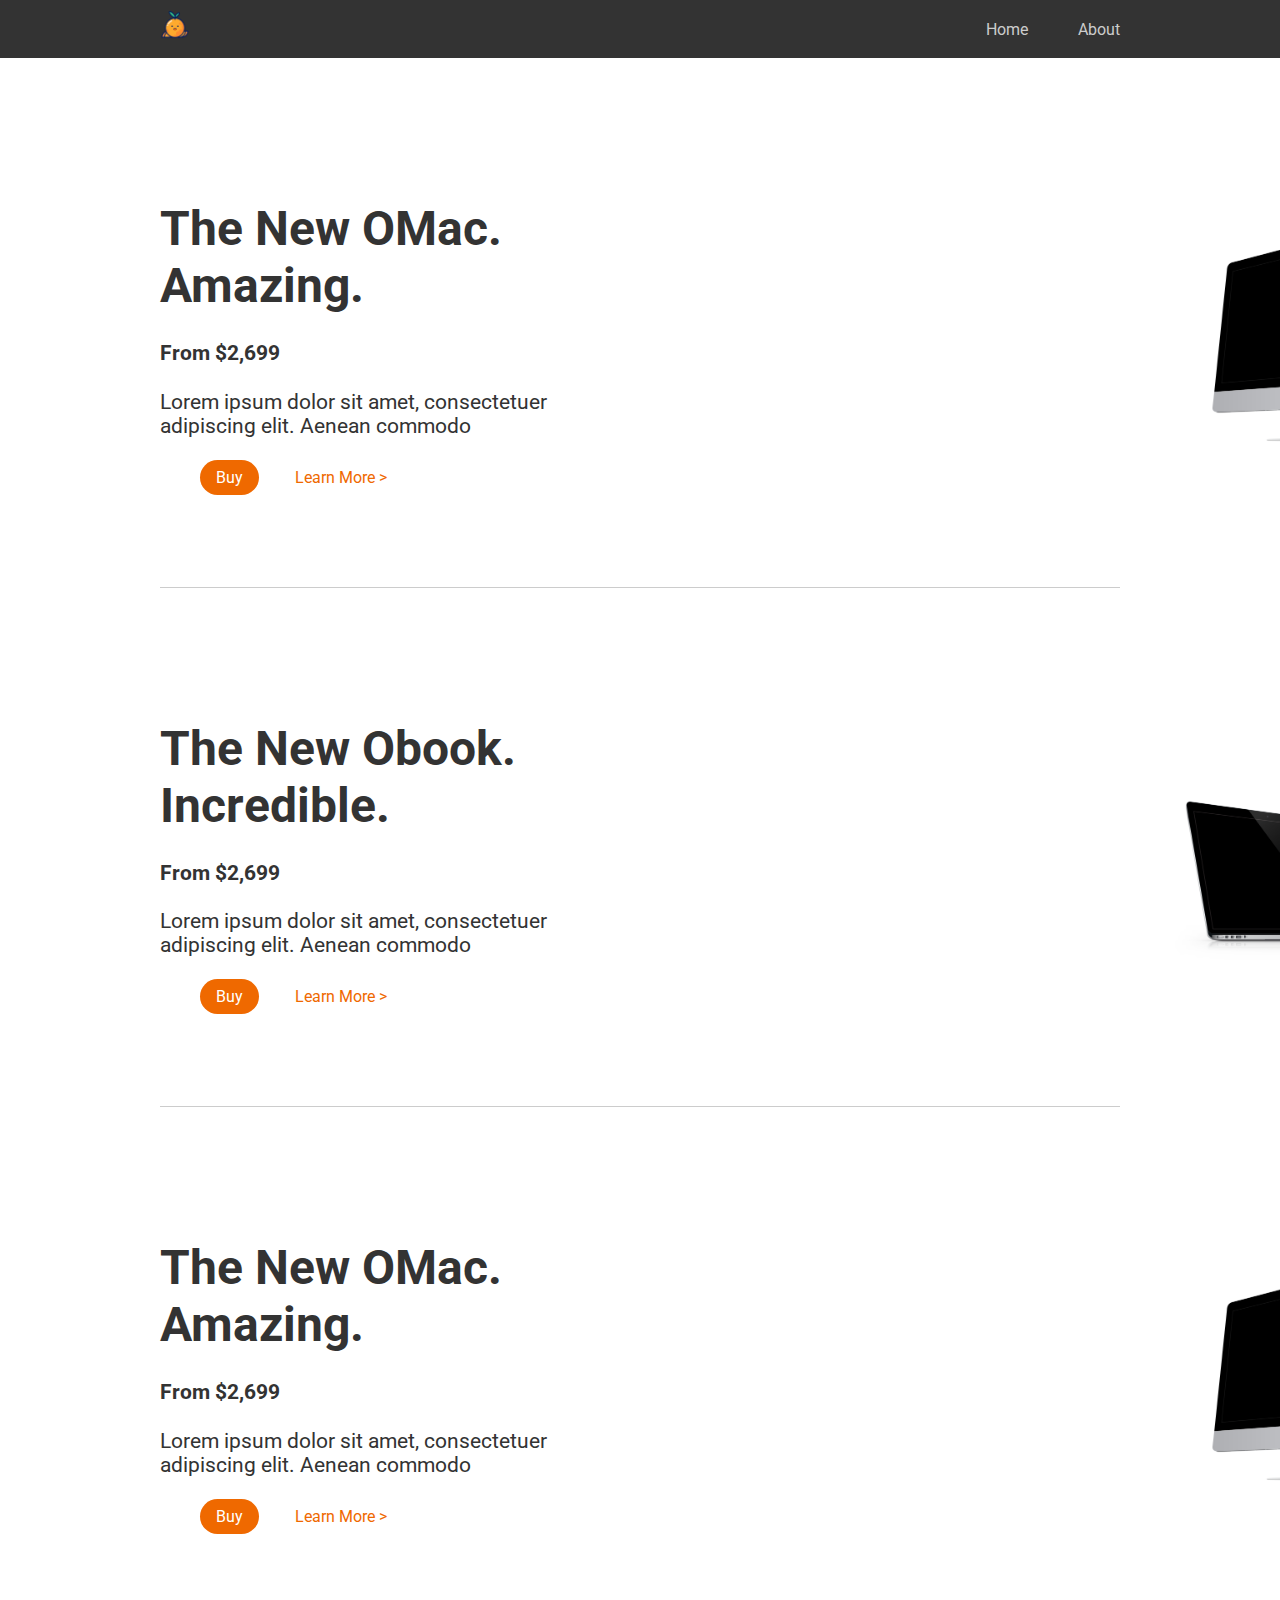
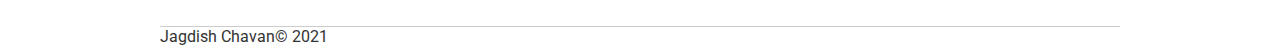
==== index.html @ 55efed22 "project-orange" ====
<!-- Boiler plate code -->
    <!DOCTYPE html>
    <html lang="en">
    <head>
        <meta charset="UTF-8">
        <meta http-equiv="X-UA-Compatible" content="IE=edge">
        <meta name="viewport" content="width=device-width, initial-scale=1.0">
        <title>Orange</title>
        <!-- declare font -->
        <link rel="preconnect" href="https://fonts.googleapis.com">
        <link rel="preconnect" href="https://fonts.gstatic.com" crossorigin>
        <link href="https://fonts.googleapis.com/css2?family=Roboto:wght@700&display=swap" rel="stylesheet">

        <!-- add css style tag-->
        <style>
            /* creating a base style for whole page */
            body{
                /* text color to greay */
                color:#333333;
                margin: 0;
                font-family: 'Roboto', sans-serif;
            }
            hr {
                display: none;
            }
            /* resuable */
            .constrain{
                max-width: 960px;
                margin: 0 auto;
                padding: 10px 20px;
            }
            .button{
                text-decoration:none;
                padding: 8px 16px;
                border-radius: 20px;  
                transition: background-color 0.3S;
            }
            .button-orange{
                background-color:#ef6900;
                color: white;  
            }
            .button-white{
                background-color:white;
                color:#ef6900;
            }
            .button-orange:hover{
                background-color: #e48b48;
            }
            .button-white:hover{
                background-color:#eee;


            }
            /* adding styles for header */
            .header{
            /* adding background color to header */
                background-color: #333;
            }
            .header .constrain{
                display: flex;
                justify-content: space-between;
                align-items:center;
            }
            .header h1{
                margin: 0;
                padding: 0;
            }
            .header h1 span{
                display: none;

            }
            .header h1 img{
                width: 30px;
            }
            .header a{
                color:#ccc;
                text-decoration: none;
                font: size 14px;
                transition: color 0.3S;
            }
            .header a:hover{
                color:white;
            }
            .header nav ul{
                display: flex;
                list-style: none;
                margin: 0;
                padding:0;
            }
            .header nav ul a{
                margin-left: 50px;
            }
            .product {
                display:flex;
                align-items: center;
                border-bottom:1px solid #ccc;
                padding:100px 0;
            }
            .product-text, .product-image{
                flex:50% 0 0;
            }
            .product-text h1{
                font-size: 48px;
                margin-bottom:25px;
            }
            .product-text h2{
                font-size:21px;
                line-height: 1.4;
            }
            .product-text p{
                font-size:21px;
            }
            .product-nav{
                margin-top: 30px;
            }
            .product-nav ul{
                list-style:none;
                margin: 0;
                display:flex;
            }
            .product-image img{
                width: 100%;
            }
            .product-nav ul a{
                margin-right:20px;
            }
        </style>
    </head>
    <body>
        <header class="header">
            <div class="constrain"> 
                <h1>
                    <a href="/">
                        <span>Orange</span>
                        <img src="/assets/img/orange.png" alt="Orange">
                    </a>
                </h1>
                <nav>
                    <ul>
                        <li><a href="/">Home</a></li>
                        <li><a href="/">About</a></li>
                    </ul>
                </nav>
            </div>
        </header>
        <!-- Horizonal rule split different section of our page -->
        <hr>
        <!-- section elemenet to place all th product -->
        <section class="constrain">
            <article class="product">
                <div class="product-text">

                    <h1>The New OMac. Amazing.</h1>
                    <h2>From $2,699</h2>
                    <p>Lorem ipsum dolor sit amet, consectetuer adipiscing elit. 
                        Aenean commodo</p>
                        <!-- add navigation items -->
                        <nav class="product-nav">
                            <!-- unordered list tag -->
                            <ul>
                                <!--Anchor tag within list tag-->
                                <li><a href="#" class="button button-orange">Buy</a></li>
                                <li><a href="#" class="button button-white">Learn More &gt;</a></li>
        
                            </ul>
                        </nav> 
                </div>
                    <!-- add image -->
                    <div class="product-image"></div>
                    <img src="/assets/img/imac.png" alt="OMac Image" width="400px">
            </article>
            <article class="product product-reverse">
                <div class="product-text">

                    <h1>The New Obook. Incredible.</h1>
                    <h2>From $2,699</h2>
                    <p>Lorem ipsum dolor sit amet, consectetuer adipiscing elit. 
                        Aenean commodo</p>
                        <!-- add navigation items -->
                        <nav class="product-nav">
                            <!-- unordered list tag -->
                            <ul>
                                <!--Anchor tag within list tag-->
                                <li><a href="#" class="button button-orange">Buy</a></li>
                                <li><a href="#" class="button button-white">Learn More &gt;</a></li>
        
                            </ul>
                        </nav> 
                </div>
                    <!-- add image -->
                    <div class="product-image"></div>
                    <img src="/assets/img/macbook.png" alt="Obook Image" width="400px">
            </article>
            <article class="product">
                <div class="product-text">

                    <h1>The New OMac. Amazing.</h1>
                    <h2>From $2,699</h2>
                    <p>Lorem ipsum dolor sit amet, consectetuer adipiscing elit. 
                        Aenean commodo</p>
                        <!-- add navigation items -->
                        <nav class="product-nav">
                            <!-- unordered list tag -->
                            <ul>
                                <!--Anchor tag within list tag-->
                                <li><a href="#" class="button button-orange">Buy</a></li>
                                <li><a href="#" class="button button-white">Learn More &gt;</a></li>
        
                            </ul>
                        </nav> 
                </div>
                    <!-- add image -->
                    <div class="product-image"></div>
                    <img src="/assets/img/imac.png" alt="OMac Image" width="400px">
            </article>
            <!-- add Hr to add footer -->
            <hr>
            <!-- adding footer -->
            <footer>Jagdish Chavan&copy; 2021</footer>
        </section>
    </body>
    </html>
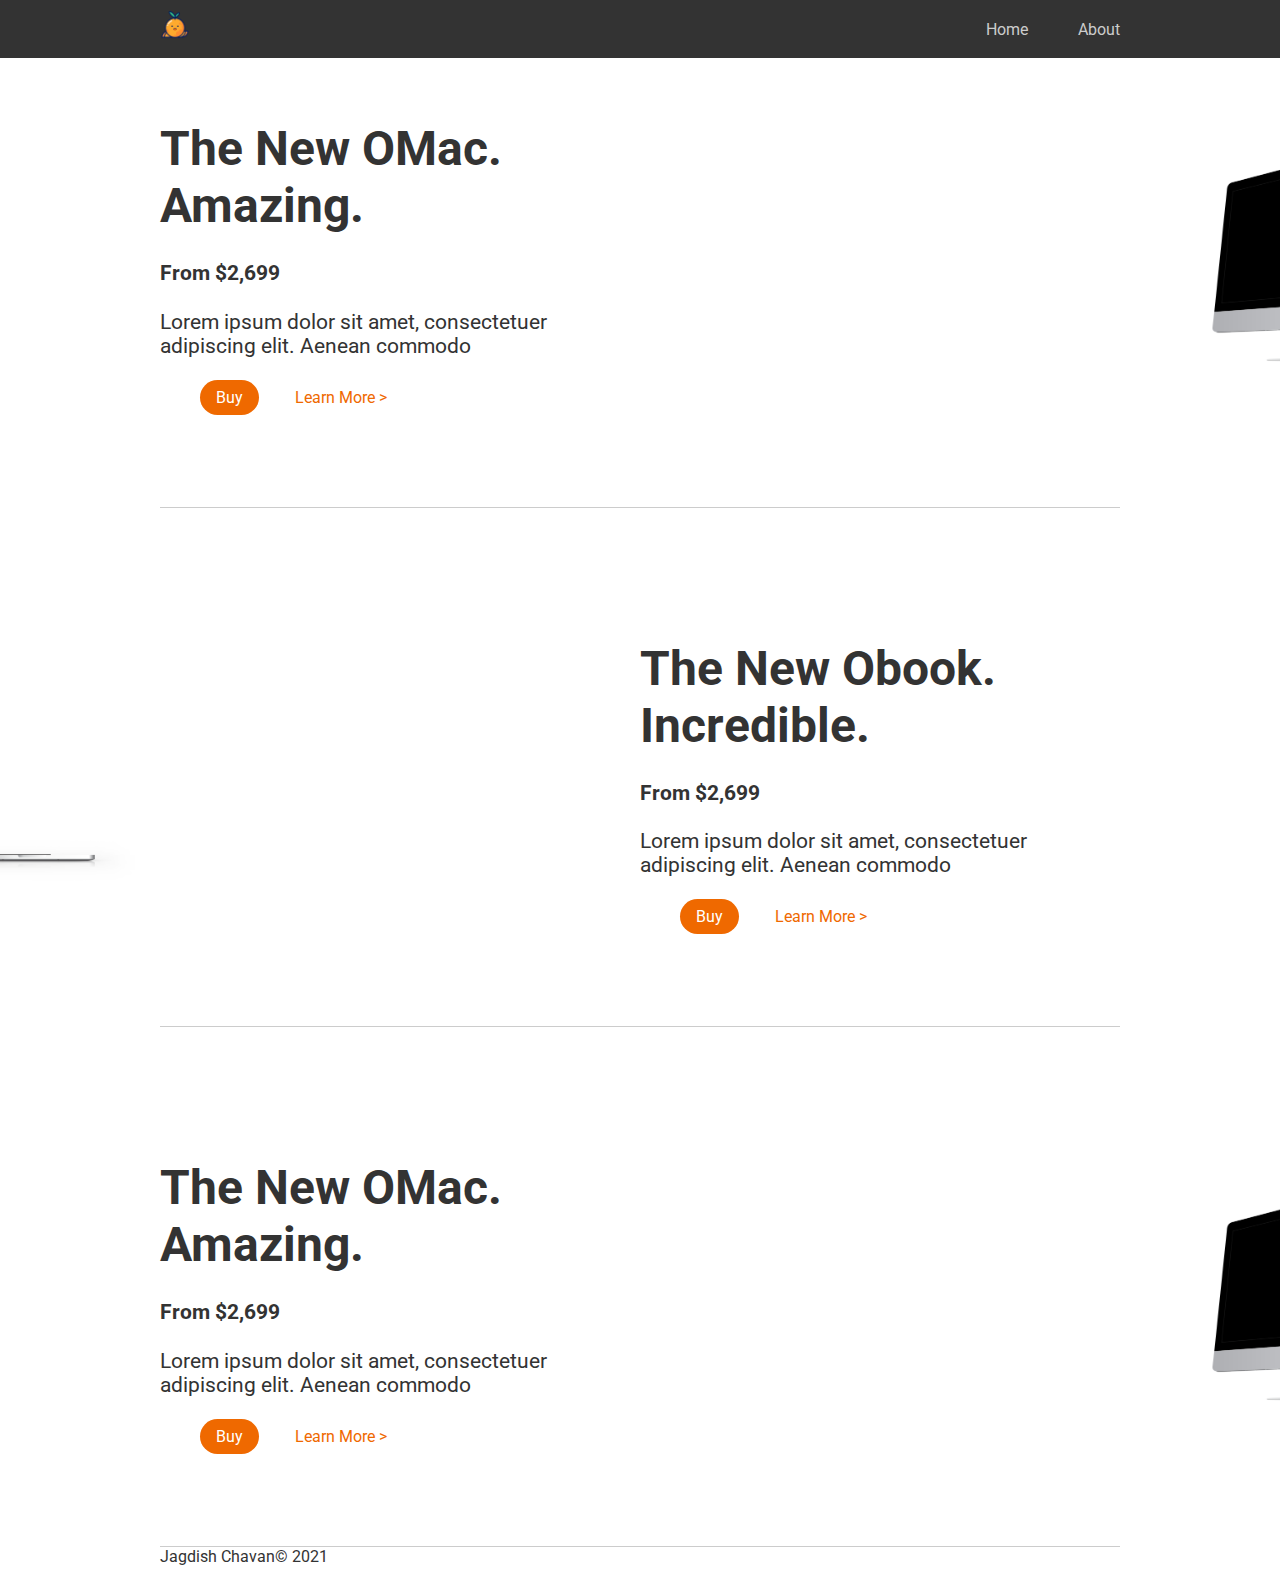
==== commit 81e8c9bc: "commit" ====
--- a/index.html
+++ b/index.html
@@ -95,6 +95,15 @@
                 align-items: center;
                 border-bottom:1px solid #ccc;
                 padding:100px 0;
+            }
+            .product:first-child{
+                padding-top: 20px;
+            }
+            .product:last-child{
+                border-bottom:none;
+            }
+                .product-reverse{
+                flex-direction:row-reverse ;
             }
             .product-text, .product-image{
                 flex:50% 0 0;
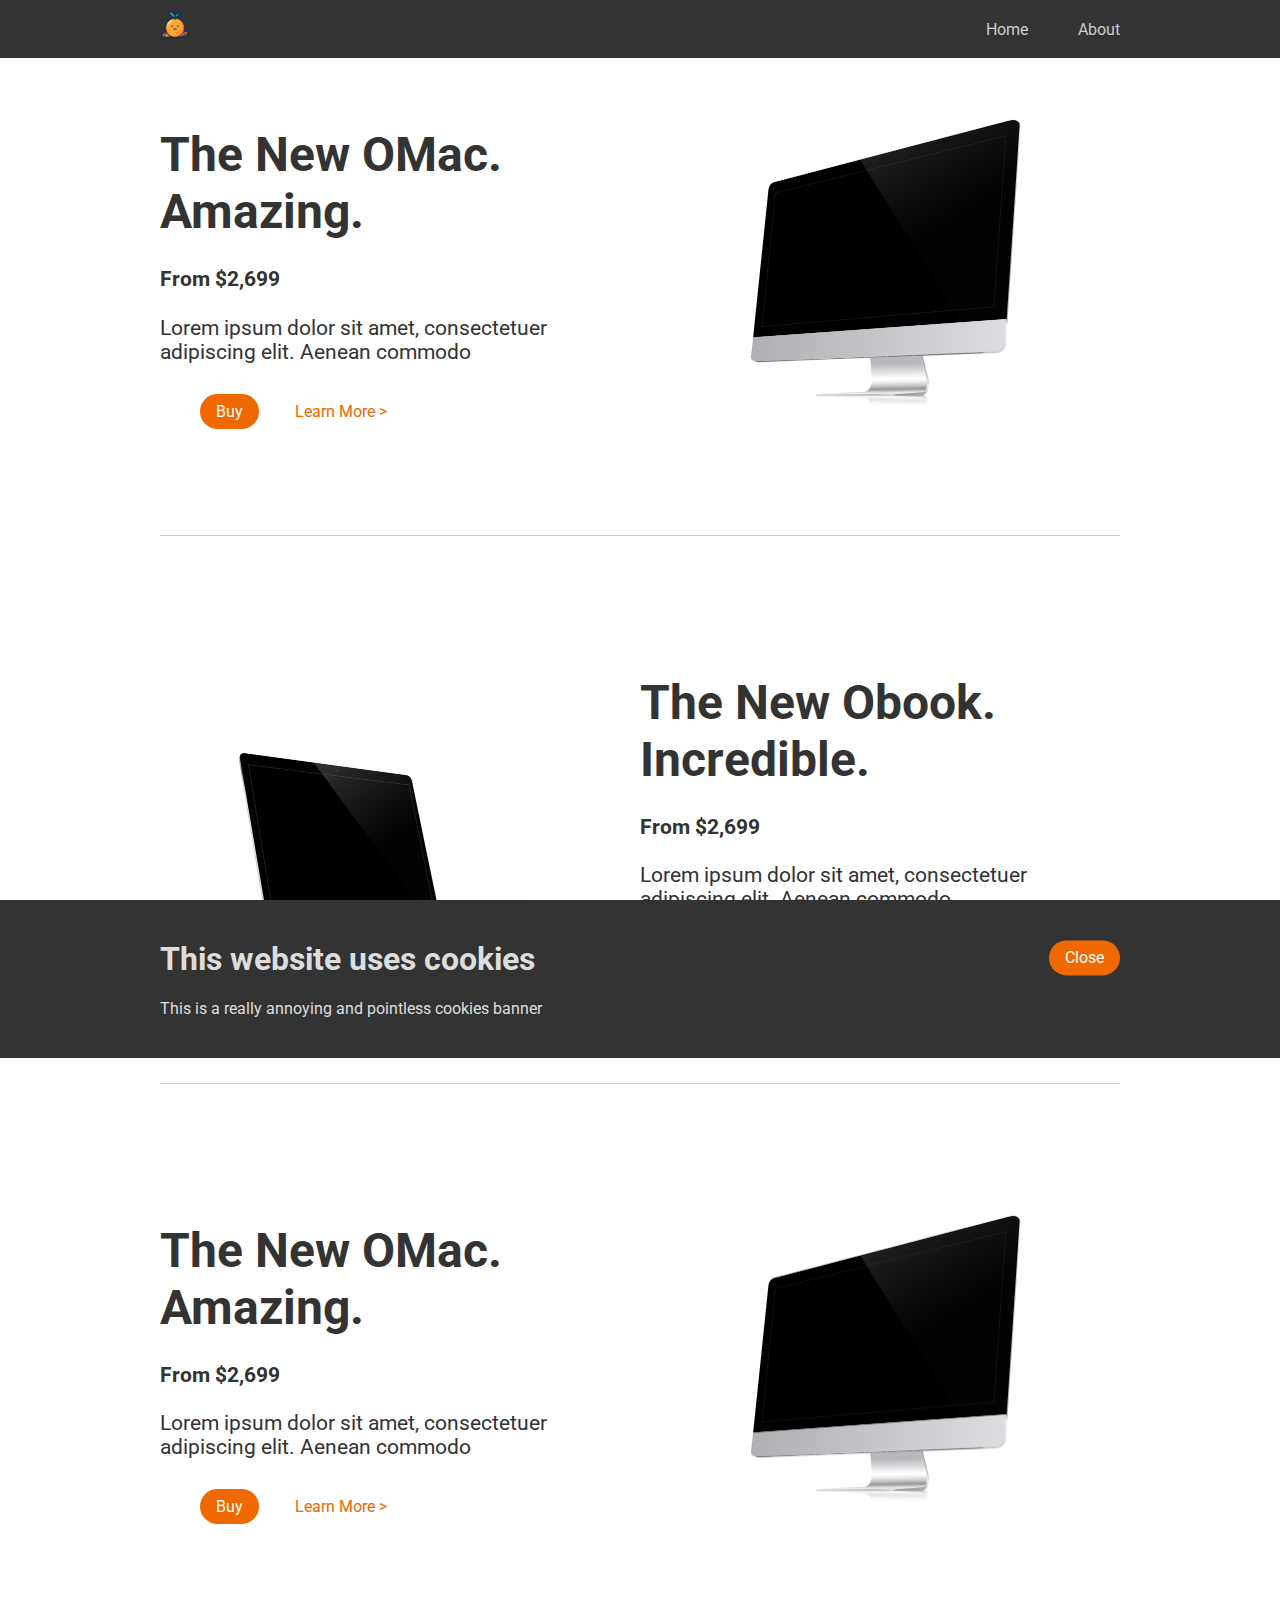
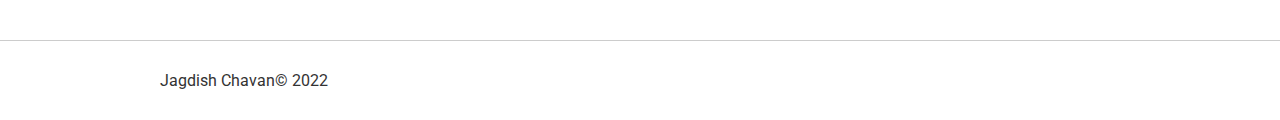
==== commit ec558780: "second commit" ====
--- a/index.html
+++ b/index.html
@@ -1,139 +1,13 @@
-<!-- Boiler plate code -->
-    <!DOCTYPE html>
-    <html lang="en">
+<!DOCTYPE html>
+<html lang="en">
     <head>
         <meta charset="UTF-8">
-        <meta http-equiv="X-UA-Compatible" content="IE=edge">
         <meta name="viewport" content="width=device-width, initial-scale=1.0">
         <title>Orange</title>
         <!-- declare font -->
-        <link rel="preconnect" href="https://fonts.googleapis.com">
         <link rel="preconnect" href="https://fonts.gstatic.com" crossorigin>
         <link href="https://fonts.googleapis.com/css2?family=Roboto:wght@700&display=swap" rel="stylesheet">
-
-        <!-- add css style tag-->
-        <style>
-            /* creating a base style for whole page */
-            body{
-                /* text color to greay */
-                color:#333333;
-                margin: 0;
-                font-family: 'Roboto', sans-serif;
-            }
-            hr {
-                display: none;
-            }
-            /* resuable */
-            .constrain{
-                max-width: 960px;
-                margin: 0 auto;
-                padding: 10px 20px;
-            }
-            .button{
-                text-decoration:none;
-                padding: 8px 16px;
-                border-radius: 20px;  
-                transition: background-color 0.3S;
-            }
-            .button-orange{
-                background-color:#ef6900;
-                color: white;  
-            }
-            .button-white{
-                background-color:white;
-                color:#ef6900;
-            }
-            .button-orange:hover{
-                background-color: #e48b48;
-            }
-            .button-white:hover{
-                background-color:#eee;
-
-
-            }
-            /* adding styles for header */
-            .header{
-            /* adding background color to header */
-                background-color: #333;
-            }
-            .header .constrain{
-                display: flex;
-                justify-content: space-between;
-                align-items:center;
-            }
-            .header h1{
-                margin: 0;
-                padding: 0;
-            }
-            .header h1 span{
-                display: none;
-
-            }
-            .header h1 img{
-                width: 30px;
-            }
-            .header a{
-                color:#ccc;
-                text-decoration: none;
-                font: size 14px;
-                transition: color 0.3S;
-            }
-            .header a:hover{
-                color:white;
-            }
-            .header nav ul{
-                display: flex;
-                list-style: none;
-                margin: 0;
-                padding:0;
-            }
-            .header nav ul a{
-                margin-left: 50px;
-            }
-            .product {
-                display:flex;
-                align-items: center;
-                border-bottom:1px solid #ccc;
-                padding:100px 0;
-            }
-            .product:first-child{
-                padding-top: 20px;
-            }
-            .product:last-child{
-                border-bottom:none;
-            }
-                .product-reverse{
-                flex-direction:row-reverse ;
-            }
-            .product-text, .product-image{
-                flex:50% 0 0;
-            }
-            .product-text h1{
-                font-size: 48px;
-                margin-bottom:25px;
-            }
-            .product-text h2{
-                font-size:21px;
-                line-height: 1.4;
-            }
-            .product-text p{
-                font-size:21px;
-            }
-            .product-nav{
-                margin-top: 30px;
-            }
-            .product-nav ul{
-                list-style:none;
-                margin: 0;
-                display:flex;
-            }
-            .product-image img{
-                width: 100%;
-            }
-            .product-nav ul a{
-                margin-right:20px;
-            }
-        </style>
+        <link rel="stylesheet" href="/assets/css/style.css">
     </head>
     <body>
         <header class="header">
@@ -175,9 +49,11 @@
                         </nav> 
                 </div>
                     <!-- add image -->
-                    <div class="product-image"></div>
-                    <img src="/assets/img/imac.png" alt="OMac Image" width="400px">
+                    <div class="product-image">
+                        <img src="/assets/img/imac.png" alt="OMac Image" width="400">
+                    </div>
             </article>
+
             <article class="product product-reverse">
                 <div class="product-text">
 
@@ -197,9 +73,10 @@
                         </nav> 
                 </div>
                     <!-- add image -->
-                    <div class="product-image"></div>
-                    <img src="/assets/img/macbook.png" alt="Obook Image" width="400px">
-            </article>
+                    <div class="product-image">
+                        <img src="/assets/img/macbook.png" alt="Obook Image" width="400">
+                    </div>
+                </article>
             <article class="product">
                 <div class="product-text">
 
@@ -219,13 +96,34 @@
                         </nav> 
                 </div>
                     <!-- add image -->
-                    <div class="product-image"></div>
-                    <img src="/assets/img/imac.png" alt="OMac Image" width="400px">
-            </article>
+                    <div class="product-image">
+                        <img src="/assets/img/imac.png" alt="OMac Image" width="400px">
+                    </div> 
+                </article>
+            </section>
             <!-- add Hr to add footer -->
             <hr>
             <!-- adding footer -->
-            <footer>Jagdish Chavan&copy; 2021</footer>
-        </section>
+            <footer class="footer">
+                <div class="constrain">
+                    Jagdish Chavan&copy; 2022
+                </div>
+            </footer>
+            <!-- cookies banner -->
+            <section class="cookies-banner">
+                <div class="constrain">
+                    <div class="cookies-banner-text">
+                        <h1>This website uses cookies</h1>
+                        <p>This is a really annoying and pointless cookies 
+                            banner</p>
+                    </div>
+
+                    <div class="cookies-banner-button">
+                        <a href="#" class="button button-orange">Close</a>
+                     </div>
+                </div>
+            </section>
+
+        <script src="/assets/js/global.js"></script>
     </body>
-    </html>+</html>--- a/assets/css/style.css
+++ b/assets/css/style.css
@@ -0,0 +1,169 @@
+/* creating a base style for whole page */
+body{
+    /* text color to greay */
+    color:#333333;
+    margin: 0;
+    font-family: 'Roboto', sans-serif;
+}
+hr {
+    display: none;
+}
+/* resuable */
+.constrain{
+    max-width: 960px;
+    margin: 0 auto;
+    padding: 10px 20px;
+}
+.button{
+    text-decoration:none;
+    padding: 8px 16px;
+    border-radius: 20px;  
+    transition: background-color 0.3S;
+    display: inline-block;
+}
+.button-orange{
+    background-color:#ef6900;
+    color: white;  
+}
+.button-white{
+    background-color:white;
+    color:#ef6900;
+}
+.button-orange:hover{
+    background-color: #e48b48;
+}
+.button-white:hover{
+    background-color:#eee;
+
+
+}
+/* adding styles for header */
+.header{
+/* adding background color to header */
+    background-color: #333;
+}
+.header .constrain{
+    display: flex;
+    justify-content: space-between;
+    align-items:center;
+}
+.header h1{
+    margin: 0;
+    padding: 0;
+}
+.header h1 span{
+    display: none;
+
+}
+.header h1 img{
+    width: 30px;
+}
+.header a{
+    color:#ccc;
+    text-decoration: none;
+    font: size 14px;
+    transition: color 0.3S;
+}
+.header a:hover{
+    color:white;
+}
+.header nav ul{
+    display: flex;
+    list-style: none;
+    margin: 0;
+    padding:0;
+}
+.header nav ul a{
+    margin-left: 50px;
+}
+.product {
+    display:flex;
+    align-items: center;
+    border-bottom:1px solid #ccc;
+    padding:100px 0;
+}
+.product:first-child{
+    padding-top: 20px;
+}
+.product:last-child{
+    border-bottom:none;
+}
+    .product-reverse{
+    flex-direction:row-reverse ;
+}
+.product-text, .product-image{
+    flex:50% 0 0;
+}
+.product-text h1{
+    font-size: 48px;
+    margin-bottom:25px;
+}
+.product-text h2{
+    font-size:21px;
+    line-height: 1.4;
+}
+.product-text p{
+    font-size:21px;
+}
+.product-nav{
+    margin-top: 30px;
+}
+.product-nav ul{
+    list-style:none;
+    margin: 0;
+    display:flex;
+}
+.product-image img{
+    width: 100%;
+}
+.product-nav ul a{
+    margin-right:20px;
+}
+/* footer */
+.footer{
+    border-top: 1px solid #ccc;
+    padding:20px 0px;
+}
+/* cookies banner */
+.cookies-banner{
+    background-color:#333;
+    color:#ddd;
+    padding:30px 0;
+    position: fixed;
+    bottom: 0;
+    width: 100%;
+    transform:translateY(100%);
+    transition: transform 0.3s;
+}
+.cookies-banner.show{
+    transform: translateY(0%);
+}
+.cookies-banner .constrain {
+    display: flex;
+    justify-content: space-between;
+}
+.cookies-banner h1{
+    margin-top: 0;
+}
+.cookies-banner p{
+    margin-bottom:  0;
+}
+/* media query */
+@media (max-width:767px) {
+    .product {
+        display: block;
+        padding:30px 0;
+    }
+    .product:first-child{
+        padding-top:0;
+    }
+    .product h1 {
+        font-size: 34px;
+    }
+    .product h2 {
+        font-size: 16px;
+    }
+    .product p {
+        font-size: 16px;
+    }
+}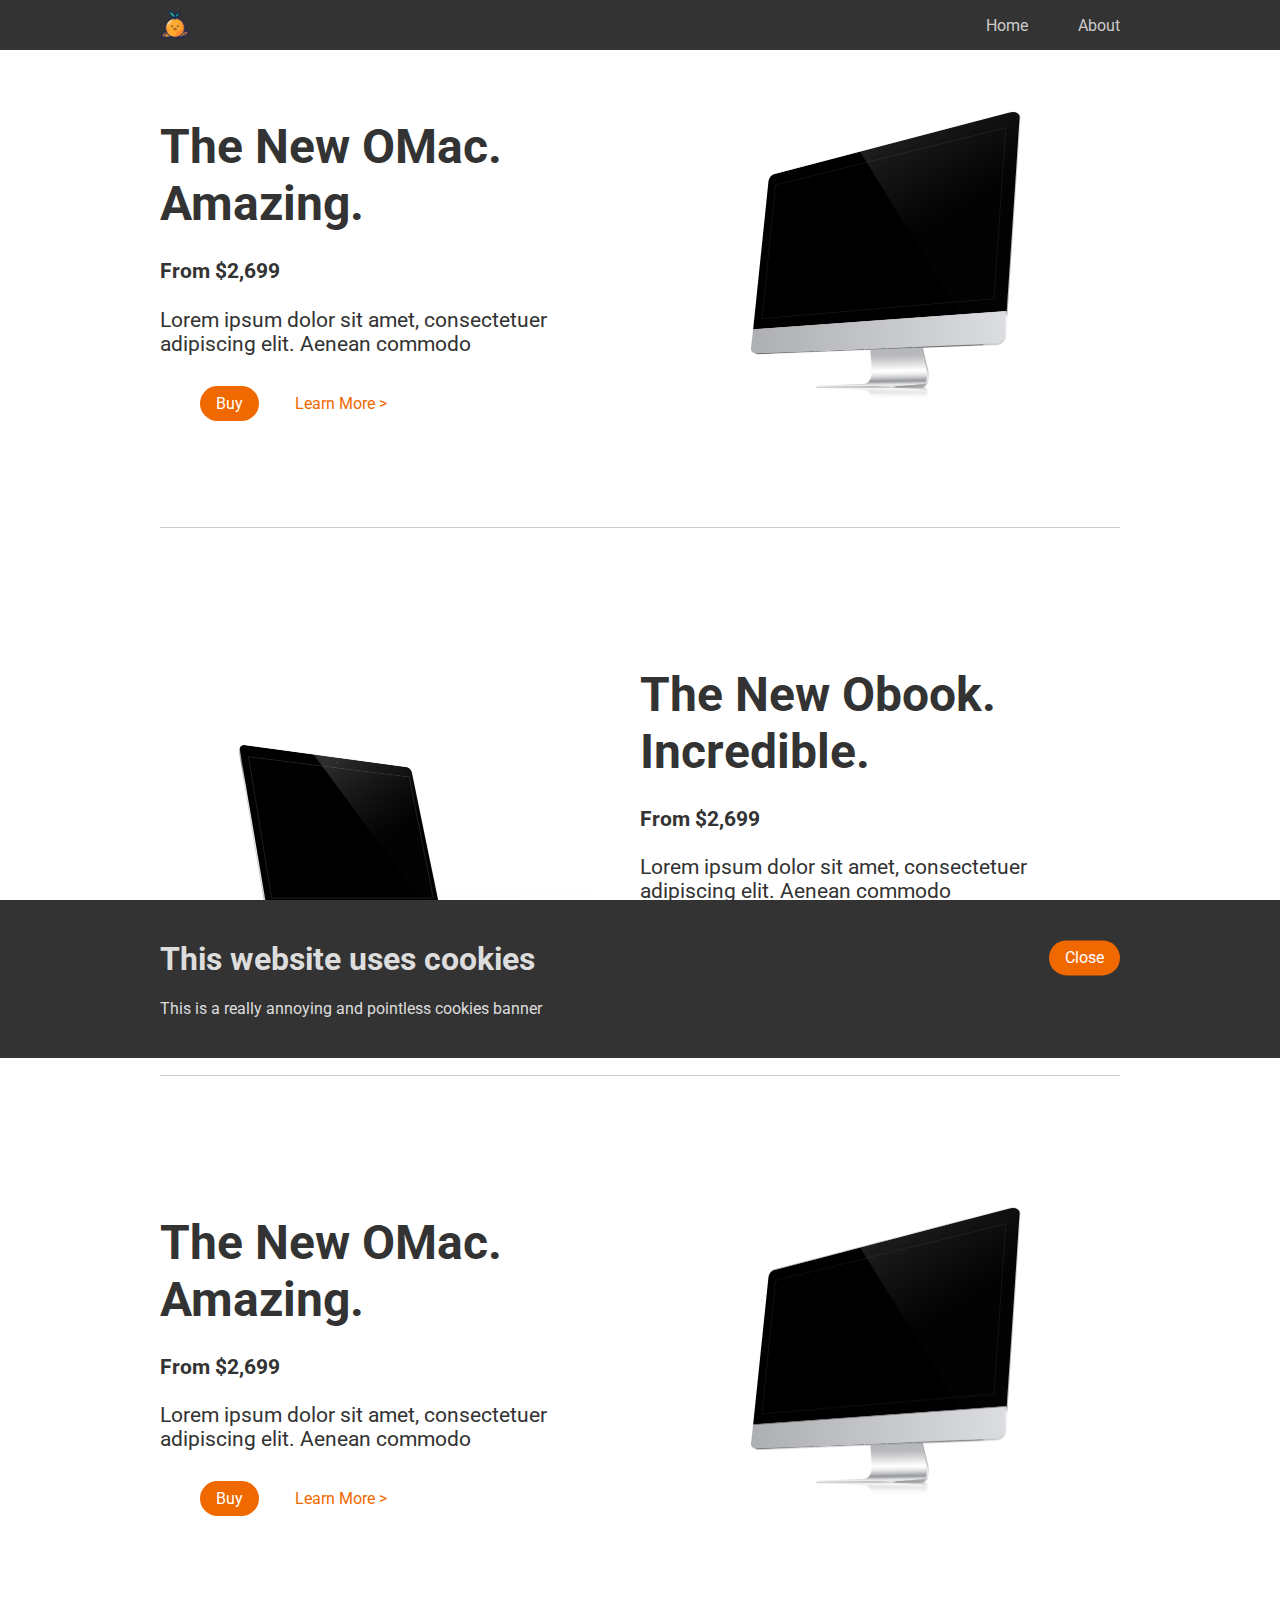
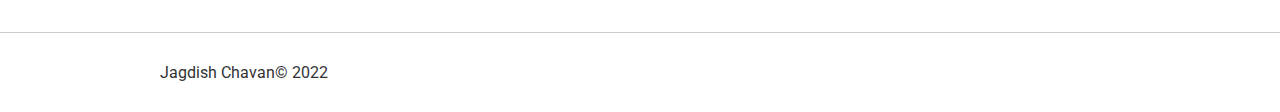
==== commit 262cdd70: "final commit" ====
--- a/index.html
+++ b/index.html
@@ -21,7 +21,7 @@
                 <nav>
                     <ul>
                         <li><a href="/">Home</a></li>
-                        <li><a href="/">About</a></li>
+                        <li><a href="/about.html">About</a></li>
                     </ul>
                 </nav>
             </div>
--- a/assets/css/style.css
+++ b/assets/css/style.css
@@ -57,6 +57,7 @@
 }
 .header h1 img{
     width: 30px;
+    display: block;
 }
 .header a{
     color:#ccc;
@@ -94,15 +95,15 @@
 .product-text, .product-image{
     flex:50% 0 0;
 }
-.product-text h1{
+.product-text h1, .content h1 {
     font-size: 48px;
     margin-bottom:25px;
 }
-.product-text h2{
+.product-text h2, content h2 {
     font-size:21px;
     line-height: 1.4;
 }
-.product-text p{
+.product-text p, content p {
     font-size:21px;
 }
 .product-nav{
@@ -157,13 +158,13 @@
     .product:first-child{
         padding-top:0;
     }
-    .product h1 {
+    .product h1, content h1 {
         font-size: 34px;
     }
-    .product h2 {
+    .product h2, content h2 {
         font-size: 16px;
     }
-    .product p {
+    .product p, .content p {
         font-size: 16px;
     }
 }